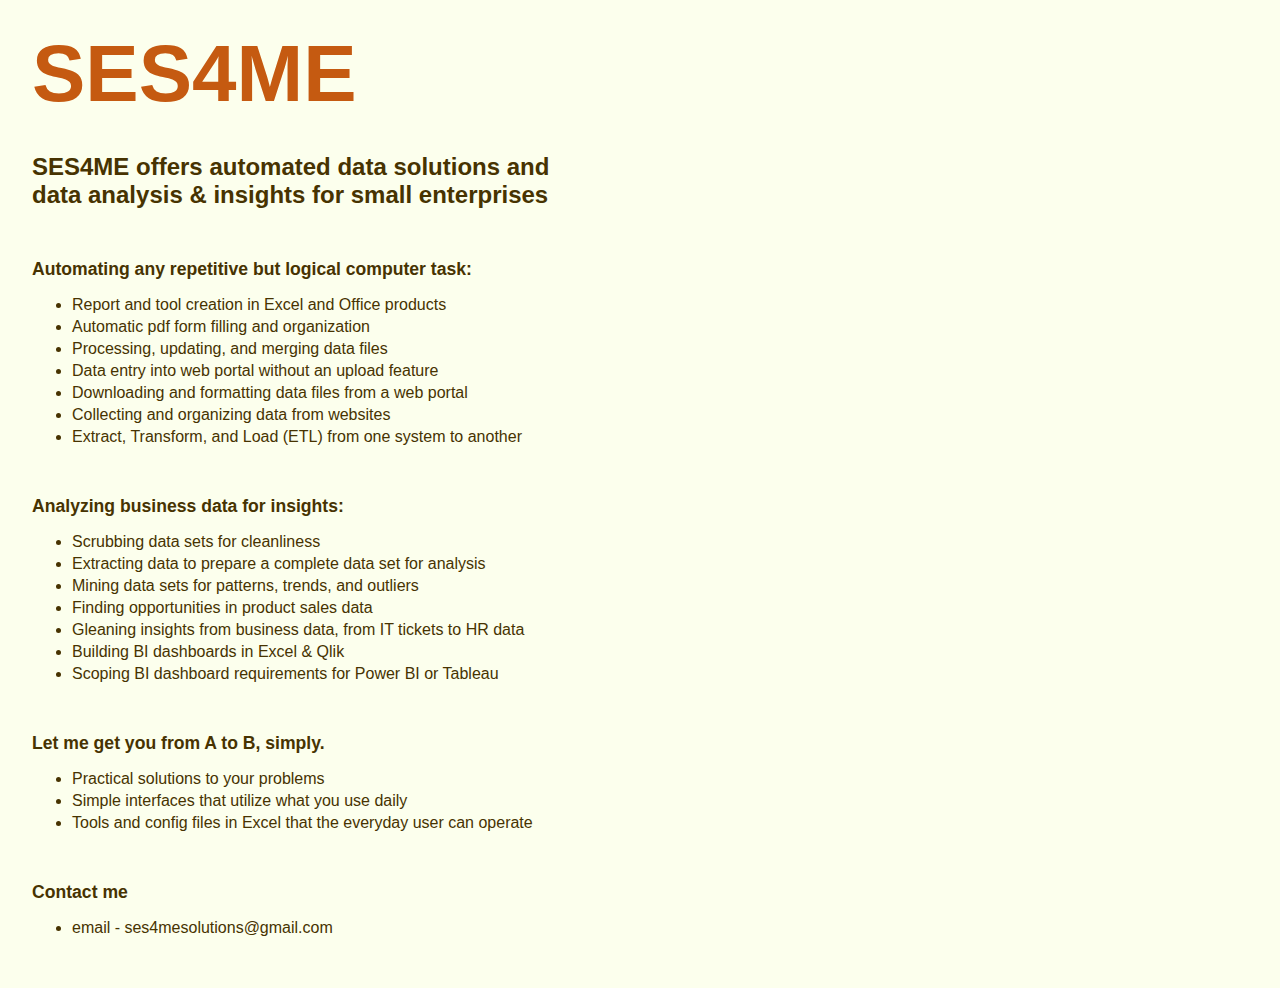
==== index.html @ 27bb4388 "Update index.html" ====
<!DOCTYPE html>

<html>
  <head>
    <meta http-equiv="content-type" content="text/html; charset=windows-1252">
	
	<style type="text/css" media="screen">
		a:link { color:#c55a11; text-decoration: none; }
		a:visited { color:#c55a11; text-decoration: none; }
		a:hover { color:#c55a11; text-decoration: none; }
		a:active { color:#c55a11; text-decoration: underline; }
		
		h1 {
		  display: block;
		  font-size: 5em;
		  margin-top: 0.12em;
		  margin-bottom: 0.12em;
		  margin-left: 0;
		  margin-right: 0;
		  font-weight: 900;
		  font-family: Arial;
		}
		
		h3 {
		  display: block;
		  font-size: 1.5em;
		  margin-top: 0.12em;
		  margin-bottom: 0.12em;
		  margin-left: 0;
		  margin-right: 0;
		  font-weight: 600;
		  font-family: Arial;
		}
		
		h4 {
		  display: block;
		  font-size: 1.1em;
		  margin-top: 0.8em;
		  margin-bottom: 0.8em;
		  margin-left: 0;
		  margin-right: 0;
		  font-weight: 600;
		  font-family: Arial;
		}
		
		body {
		  display: block;
		  font-size: 1em;
		  margin-top: 0.15em;
		  margin-bottom: 0.15em;
		  margin-left: 1em;
		  margin-right: 1em;
		  font-weight: 100;
		  font-family: Arial;
		  padding: 1em;
		}
		
		li {
		  margin-top: 0.25em;
		  margin-bottom: 0.25em;
		}
		
		p {
		  padding-top: 1px;
		}
		
		.bleft { max-width: 600px; }
		.header2 { max-width: 560px; }
		
		
	</style>
	
	
	
	
  </head>
  
  <body style="background-color: #fcffed; color: #473301; background-image: url(); background-repeat: no-repeat; background-size: 100%; ">

    
	<div class="bleft">
	<a href="http://www.ses4.me"><h1>SES4ME</h1></a>
	
	<div class="header2">
	<p><h3>SES4ME offers automated data solutions and data analysis & insights for small enterprises</h3></p>
	</div>
	
	<p><h4>Automating any repetitive but logical computer task:</h4>
		<ul>
			<li>Report and tool creation in Excel and Office products</li>
			<li>Automatic pdf form filling and organization</li>
			<li>Processing, updating, and merging data files</li>
			<li>Data entry into web portal without an upload feature</li>
			<li>Downloading and formatting data files from a web portal</li>
			<li>Collecting and organizing data from websites</li>
			<li>Extract, Transform, and Load (ETL) from one system to another</li>
		</ul>
	</p>
	
	<p><h4>Analyzing business data for insights:</h4>
		<ul>
			<li>Scrubbing data sets for cleanliness</li>
			<li>Extracting data to prepare a complete data set for analysis</li>
			<li>Mining data sets for patterns, trends, and outliers</li>
			<li>Finding opportunities in product sales data</li>
			<li>Gleaning insights from business data, from IT tickets to HR data</li>
			<li>Building BI dashboards in Excel & Qlik</li>
			<li>Scoping BI dashboard requirements for Power BI or Tableau</li>
		</ul>
	</p>
	
	<p><h4>Let me get you from A to B, simply.</h4>
		<ul>
			<li>Practical solutions to your problems</li>
			<li>Simple interfaces that utilize what you use daily</li>
			<li>Tools and config files in Excel that the everyday user can operate</li>
		</ul>
	</p>
	</div>
	
	<p><h4>Contact me</h4>
		<ul>
			<li>email - ses4mesolutions@gmail.com</li>
		</ul>
	</p>
	</div>

  </body>
</html>
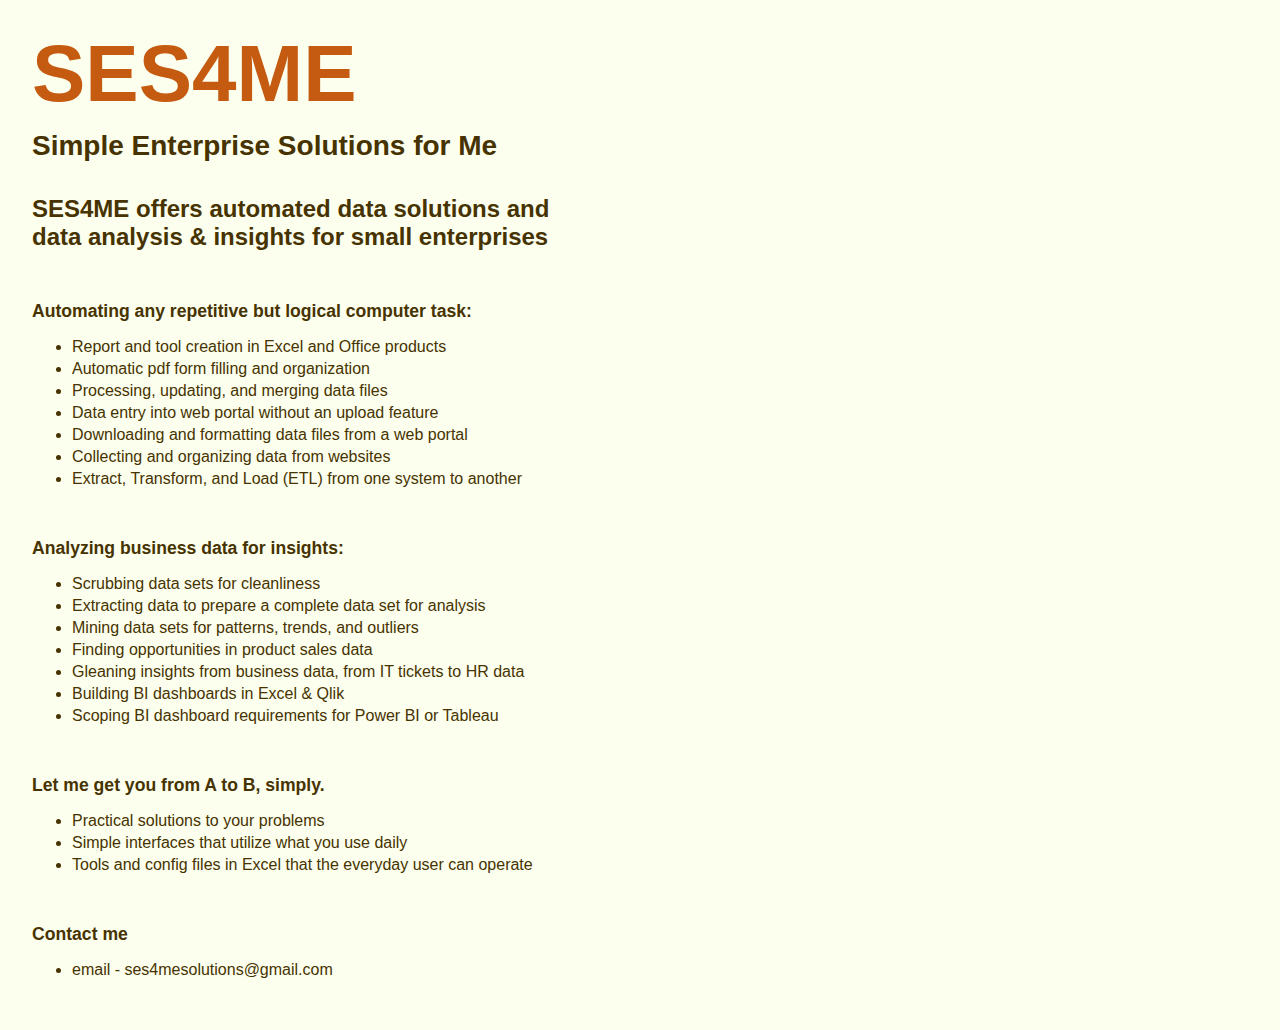
==== commit 33a9f87f: "Update index.html" ====
--- a/index.html
+++ b/index.html
@@ -18,6 +18,17 @@
 		  margin-left: 0;
 		  margin-right: 0;
 		  font-weight: 900;
+		  font-family: Arial;
+		}
+
+		h2 {
+		  display: block;
+		  font-size: 1.75em;
+		  margin-top: 0em;
+		  margin-bottom: 0.12em;
+		  margin-left: 0;
+		  margin-right: 0;
+		  font-weight: 800;
 		  font-family: Arial;
 		}
 		
@@ -80,6 +91,7 @@
     
 	<div class="bleft">
 	<a href="http://www.ses4.me"><h1>SES4ME</h1></a>
+	<h2>Simple Enterprise Solutions for Me</h2>
 	
 	<div class="header2">
 	<p><h3>SES4ME offers automated data solutions and data analysis & insights for small enterprises</h3></p>
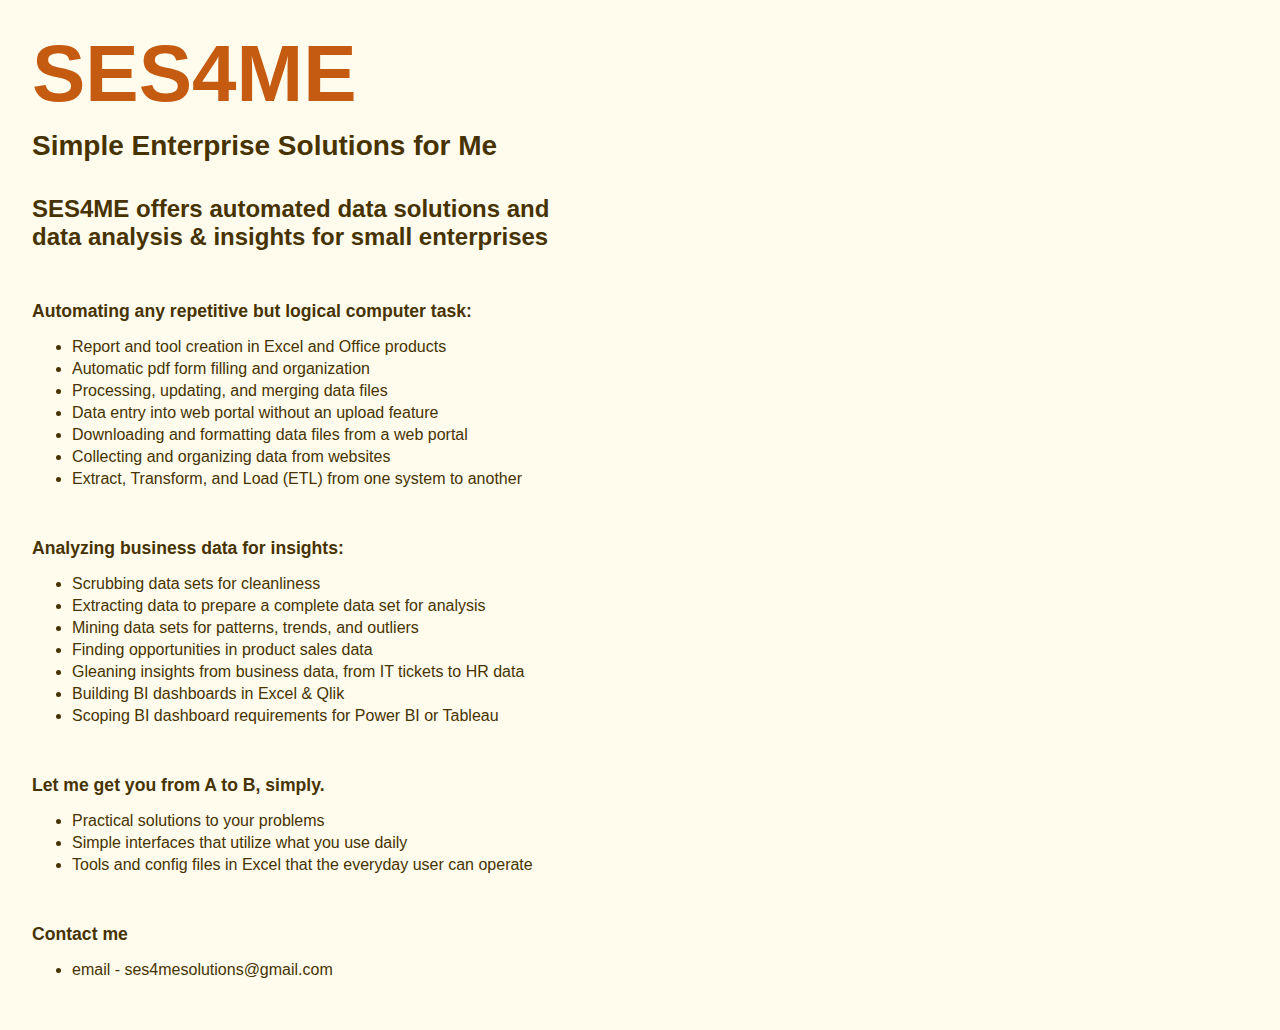
==== commit a7868fe3: "Update index.html" ====
--- a/index.html
+++ b/index.html
@@ -86,7 +86,7 @@
 	
   </head>
   
-  <body style="background-color: #fcffed; color: #473301; background-image: url(); background-repeat: no-repeat; background-size: 100%; ">
+  <body style="background-color: #fffced; color: #473301; background-image: url(); background-repeat: no-repeat; background-size: 100%; ">
 
     
 	<div class="bleft">
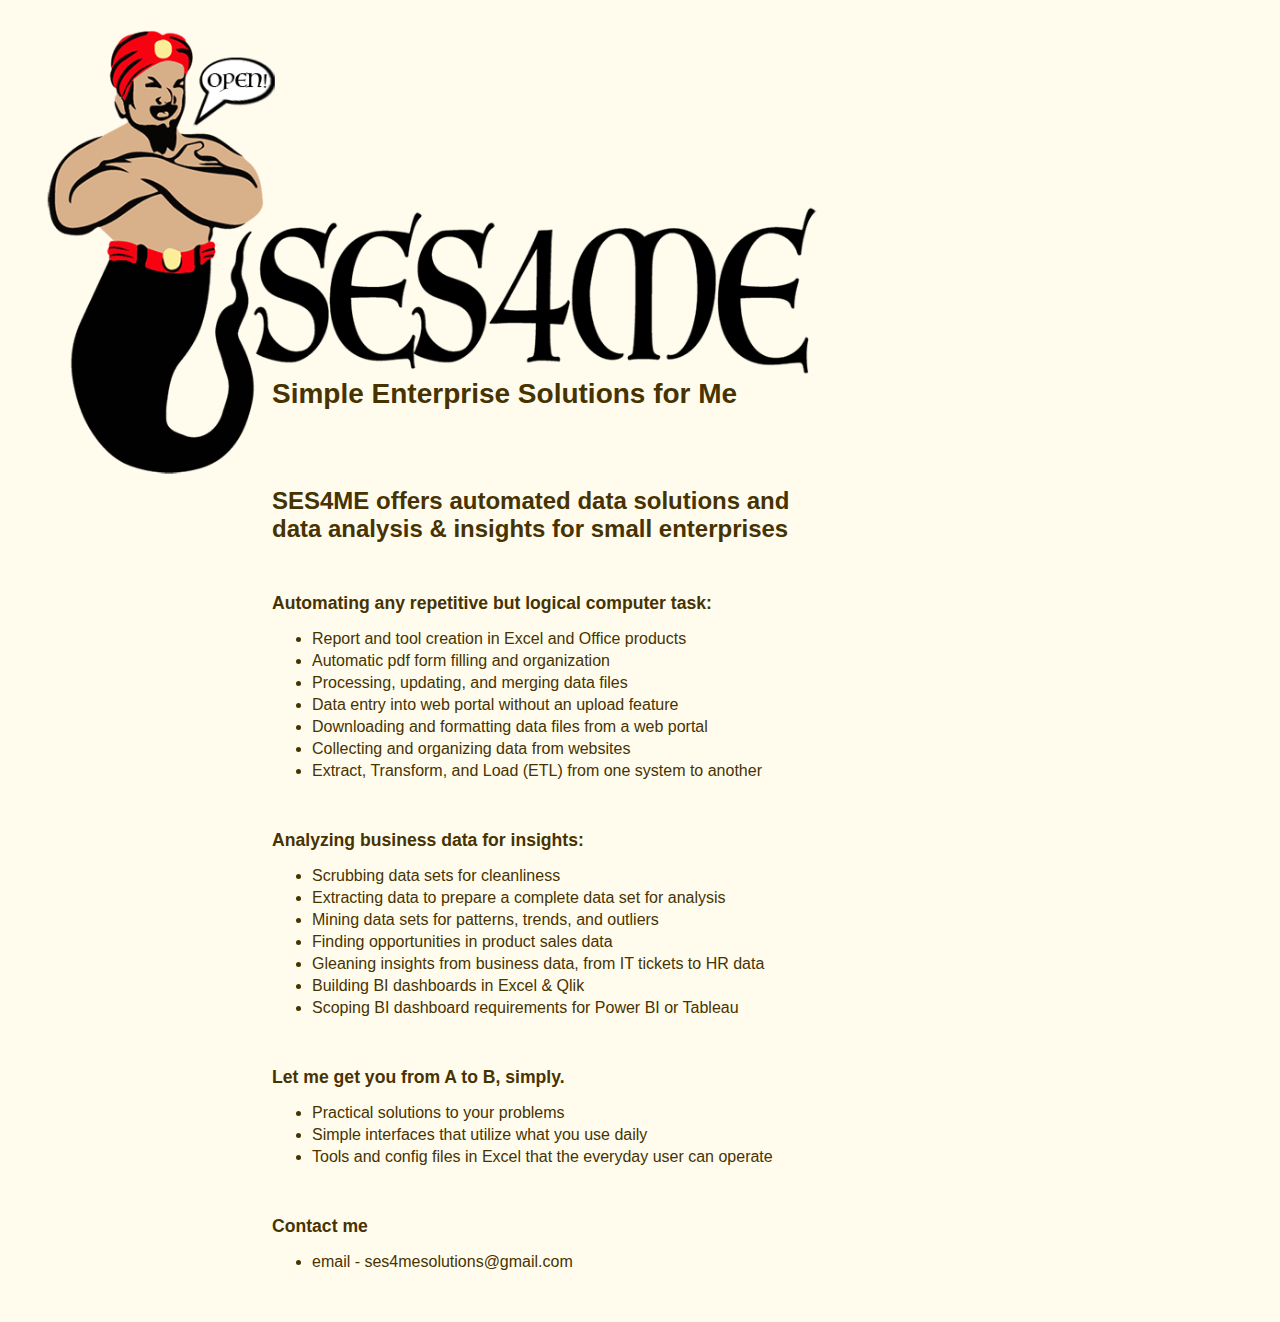
==== commit 93a185c0: "Update index.html" ====
--- a/index.html
+++ b/index.html
@@ -75,8 +75,16 @@
 		  padding-top: 1px;
 		}
 		
-		.bleft { max-width: 600px; }
-		.header2 { max-width: 560px; }
+		.bleft {
+		max-width: 600px;
+		margin-left: 240px;
+		margin-top: -110px;
+		}
+		
+		.header2 {
+		max-width: 560px;
+		margin-top: 60px;
+		}
 		
 		
 	</style>
@@ -88,9 +96,8 @@
   
   <body style="background-color: #fffced; color: #473301; background-image: url(); background-repeat: no-repeat; background-size: 100%; ">
 
-    
+    <img width="800" src="stuffs/ses4me_logo.png">
 	<div class="bleft">
-	<a href="http://www.ses4.me"><h1>SES4ME</h1></a>
 	<h2>Simple Enterprise Solutions for Me</h2>
 	
 	<div class="header2">
@@ -128,7 +135,7 @@
 			<li>Tools and config files in Excel that the everyday user can operate</li>
 		</ul>
 	</p>
-	</div>
+	
 	
 	<p><h4>Contact me</h4>
 		<ul>
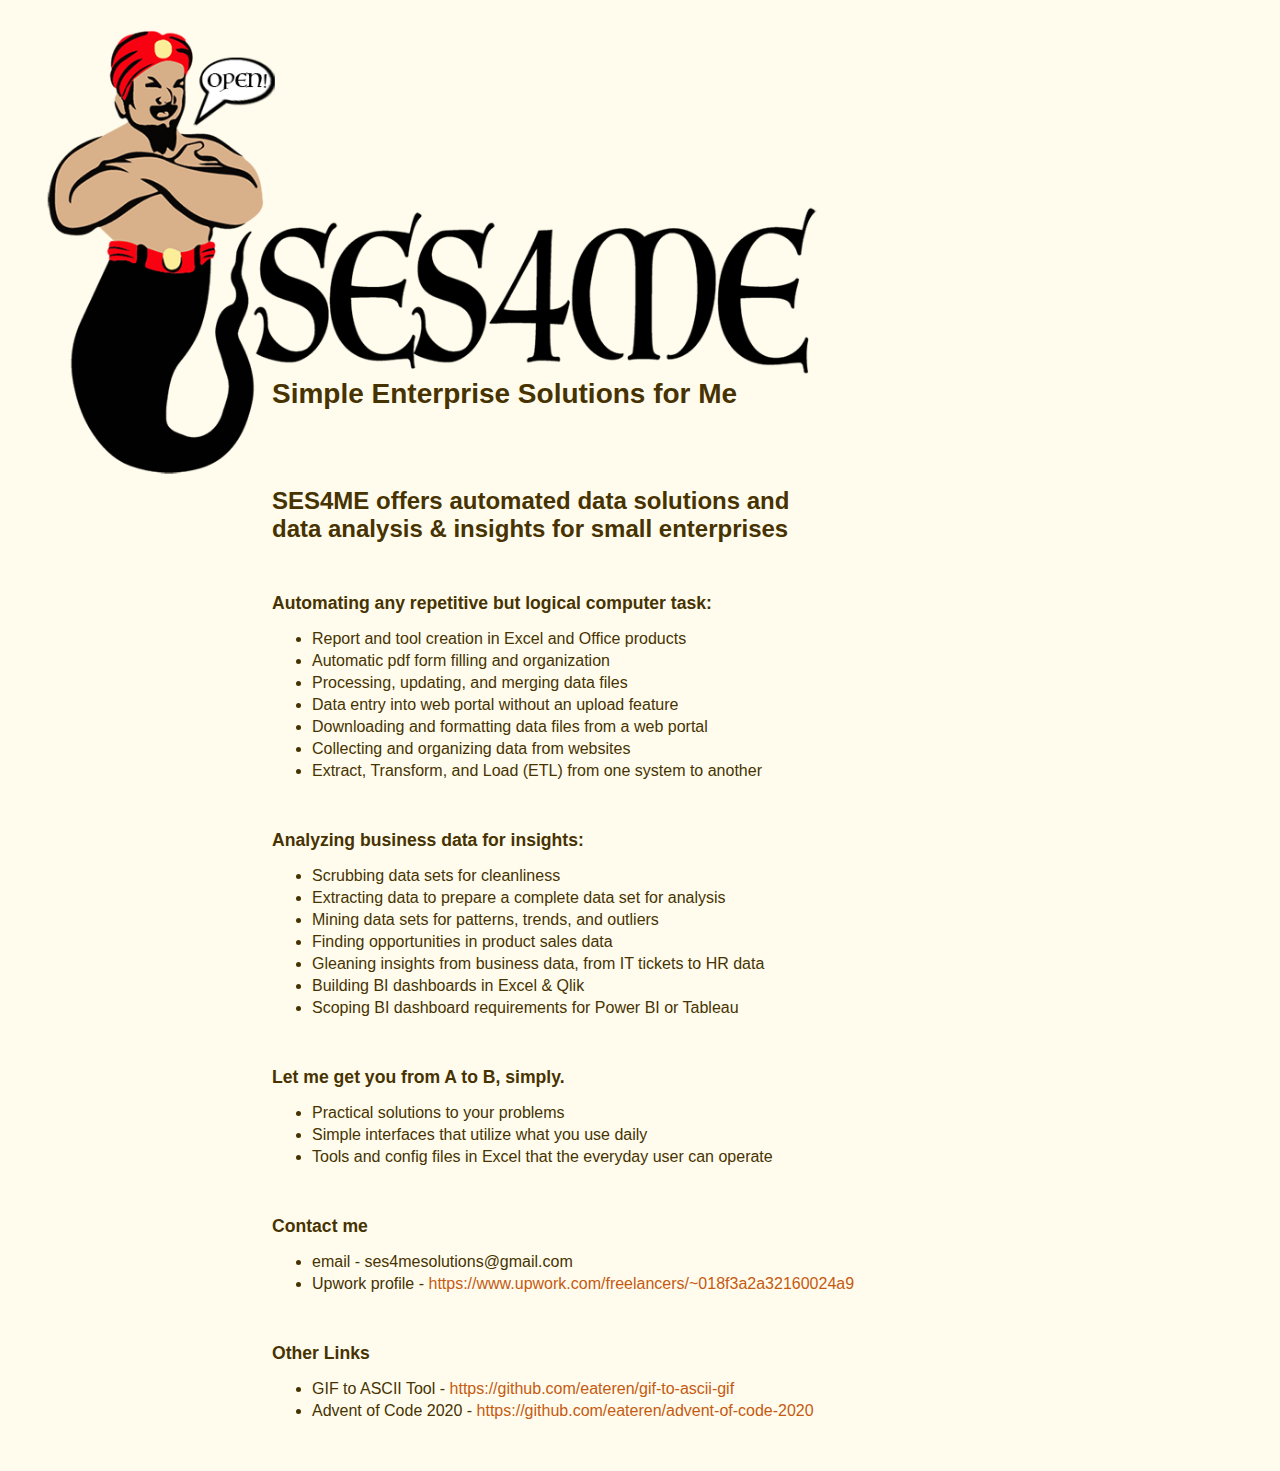
==== commit a31c86d8: "Update index.html" ====
--- a/index.html
+++ b/index.html
@@ -140,6 +140,15 @@
 	<p><h4>Contact me</h4>
 		<ul>
 			<li>email - ses4mesolutions@gmail.com</li>
+			<li>Upwork profile - <a href="https://www.upwork.com/freelancers/~018f3a2a32160024a9" target="blank">https://www.upwork.com/freelancers/~018f3a2a32160024a9</a></li>
+		</ul>
+	</p>
+
+
+	<p><h4>Other Links</h4>
+		<ul>
+			<li>GIF to ASCII Tool - <a href="https://github.com/eateren/gif-to-ascii-gif" target="blank">https://github.com/eateren/gif-to-ascii-gif</a></li>
+			<li>Advent of Code 2020 - <a href="https://github.com/eateren/advent-of-code-2020" target="blank">https://github.com/eateren/advent-of-code-2020</a></li>
 		</ul>
 	</p>
 	</div>
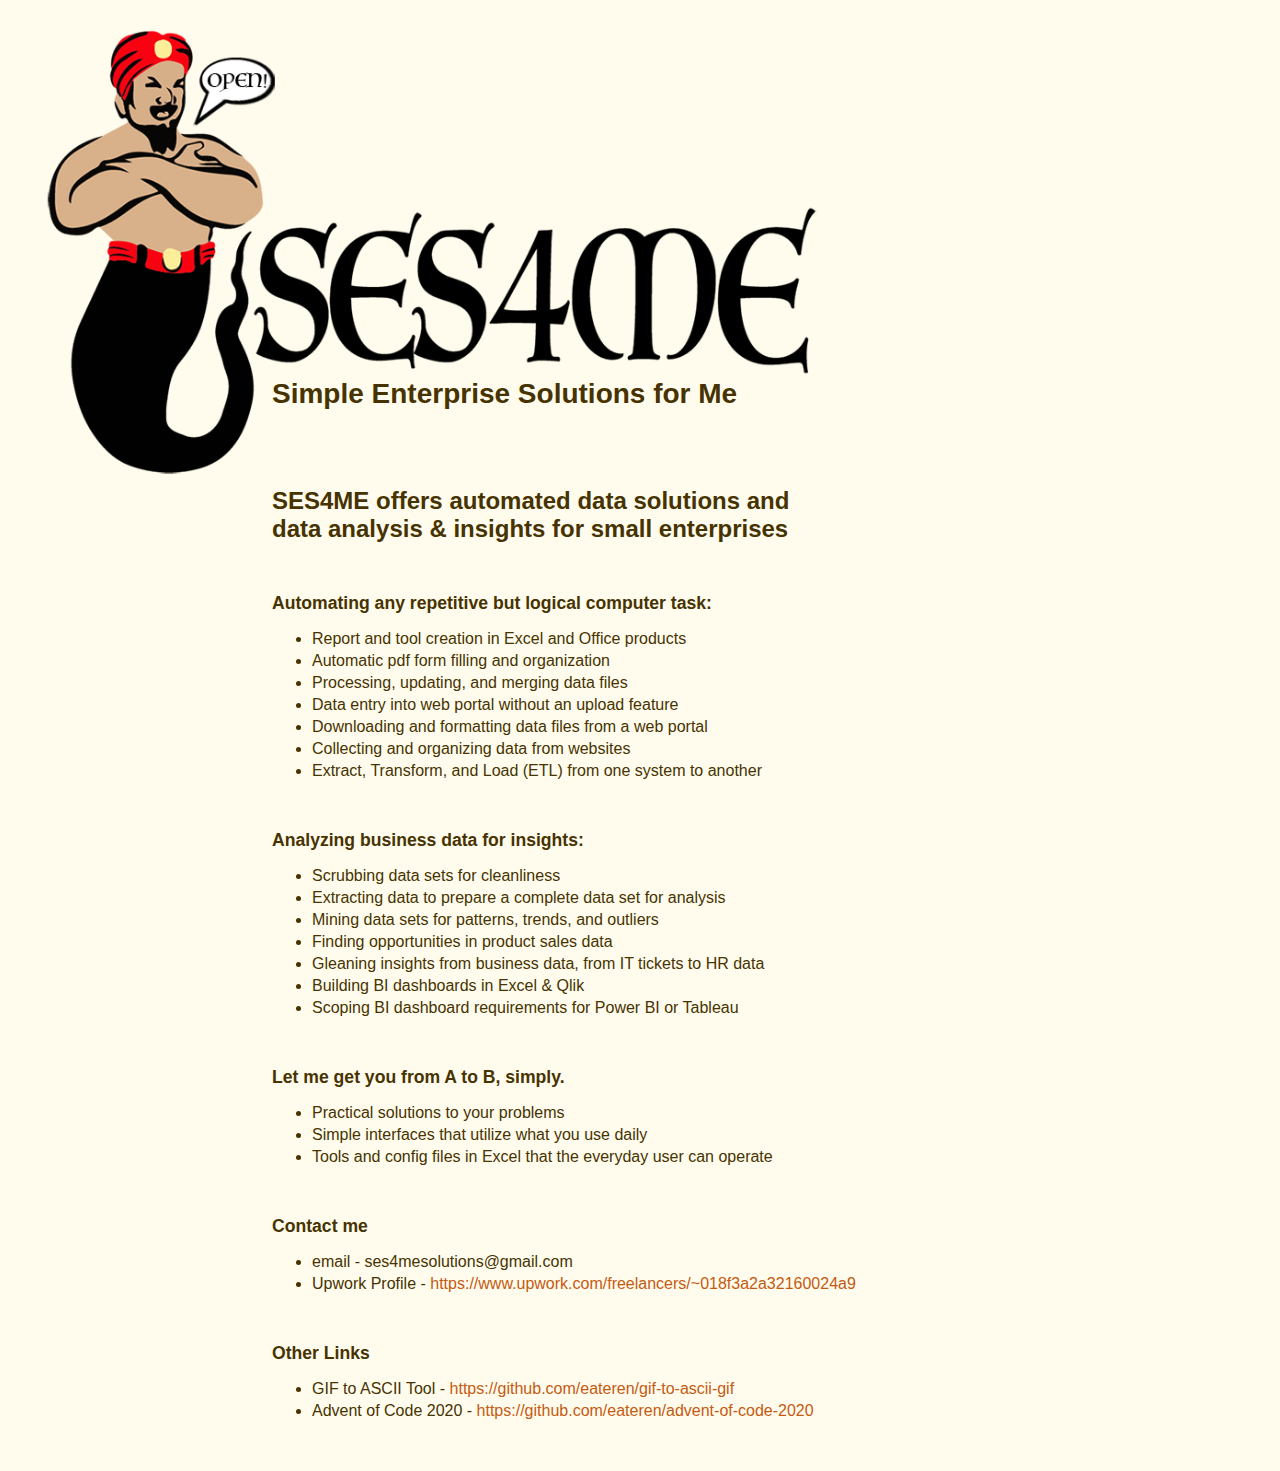
==== commit 3aafcf7d: "Update index.html" ====
--- a/index.html
+++ b/index.html
@@ -140,7 +140,7 @@
 	<p><h4>Contact me</h4>
 		<ul>
 			<li>email - ses4mesolutions@gmail.com</li>
-			<li>Upwork profile - <a href="https://www.upwork.com/freelancers/~018f3a2a32160024a9" target="blank">https://www.upwork.com/freelancers/~018f3a2a32160024a9</a></li>
+			<li>Upwork Profile - <a href="https://www.upwork.com/freelancers/~018f3a2a32160024a9" target="blank">https://www.upwork.com/freelancers/~018f3a2a32160024a9</a></li>
 		</ul>
 	</p>
 
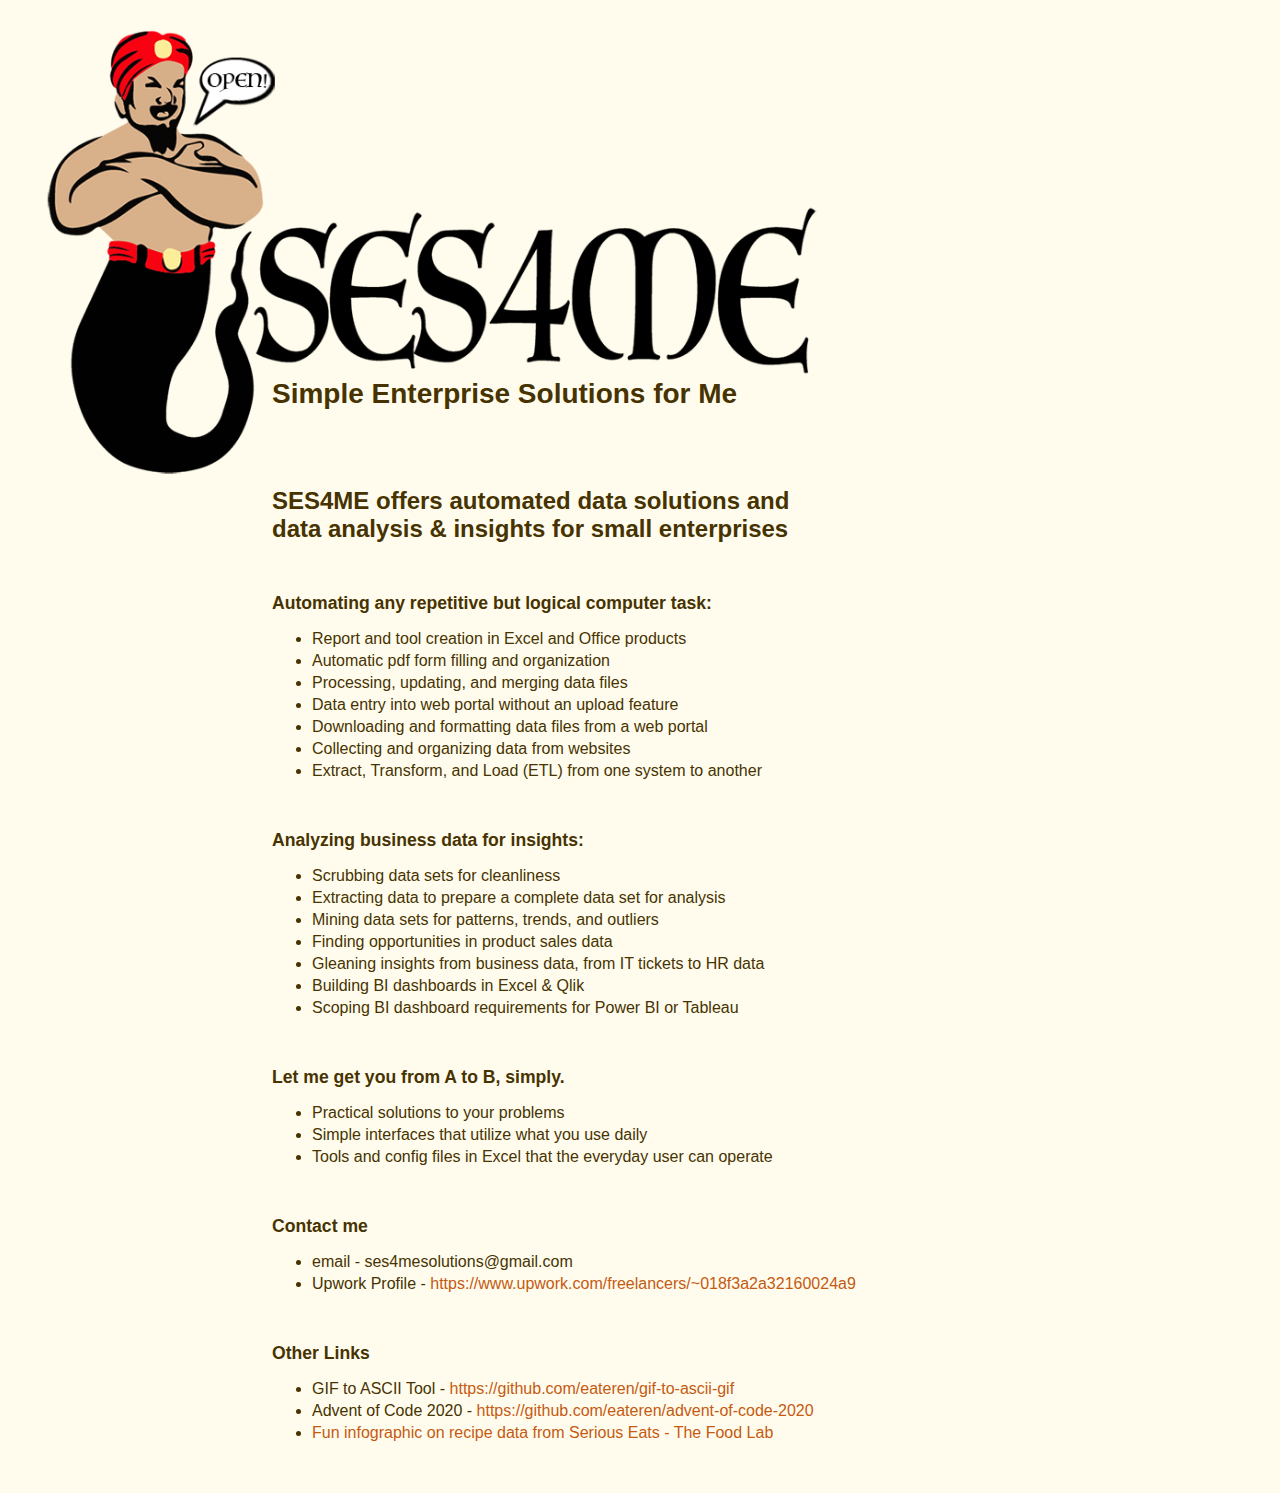
==== commit de583ec9: "Update index.html" ====
--- a/index.html
+++ b/index.html
@@ -149,6 +149,7 @@
 		<ul>
 			<li>GIF to ASCII Tool - <a href="https://github.com/eateren/gif-to-ascii-gif" target="blank">https://github.com/eateren/gif-to-ascii-gif</a></li>
 			<li>Advent of Code 2020 - <a href="https://github.com/eateren/advent-of-code-2020" target="blank">https://github.com/eateren/advent-of-code-2020</a></li>
+			<li><a href="https://i.imgur.com/kluh3Y7.png" target="blank">Fun infographic on recipe data from Serious Eats - The Food Lab</a></li>
 		</ul>
 	</p>
 	</div>
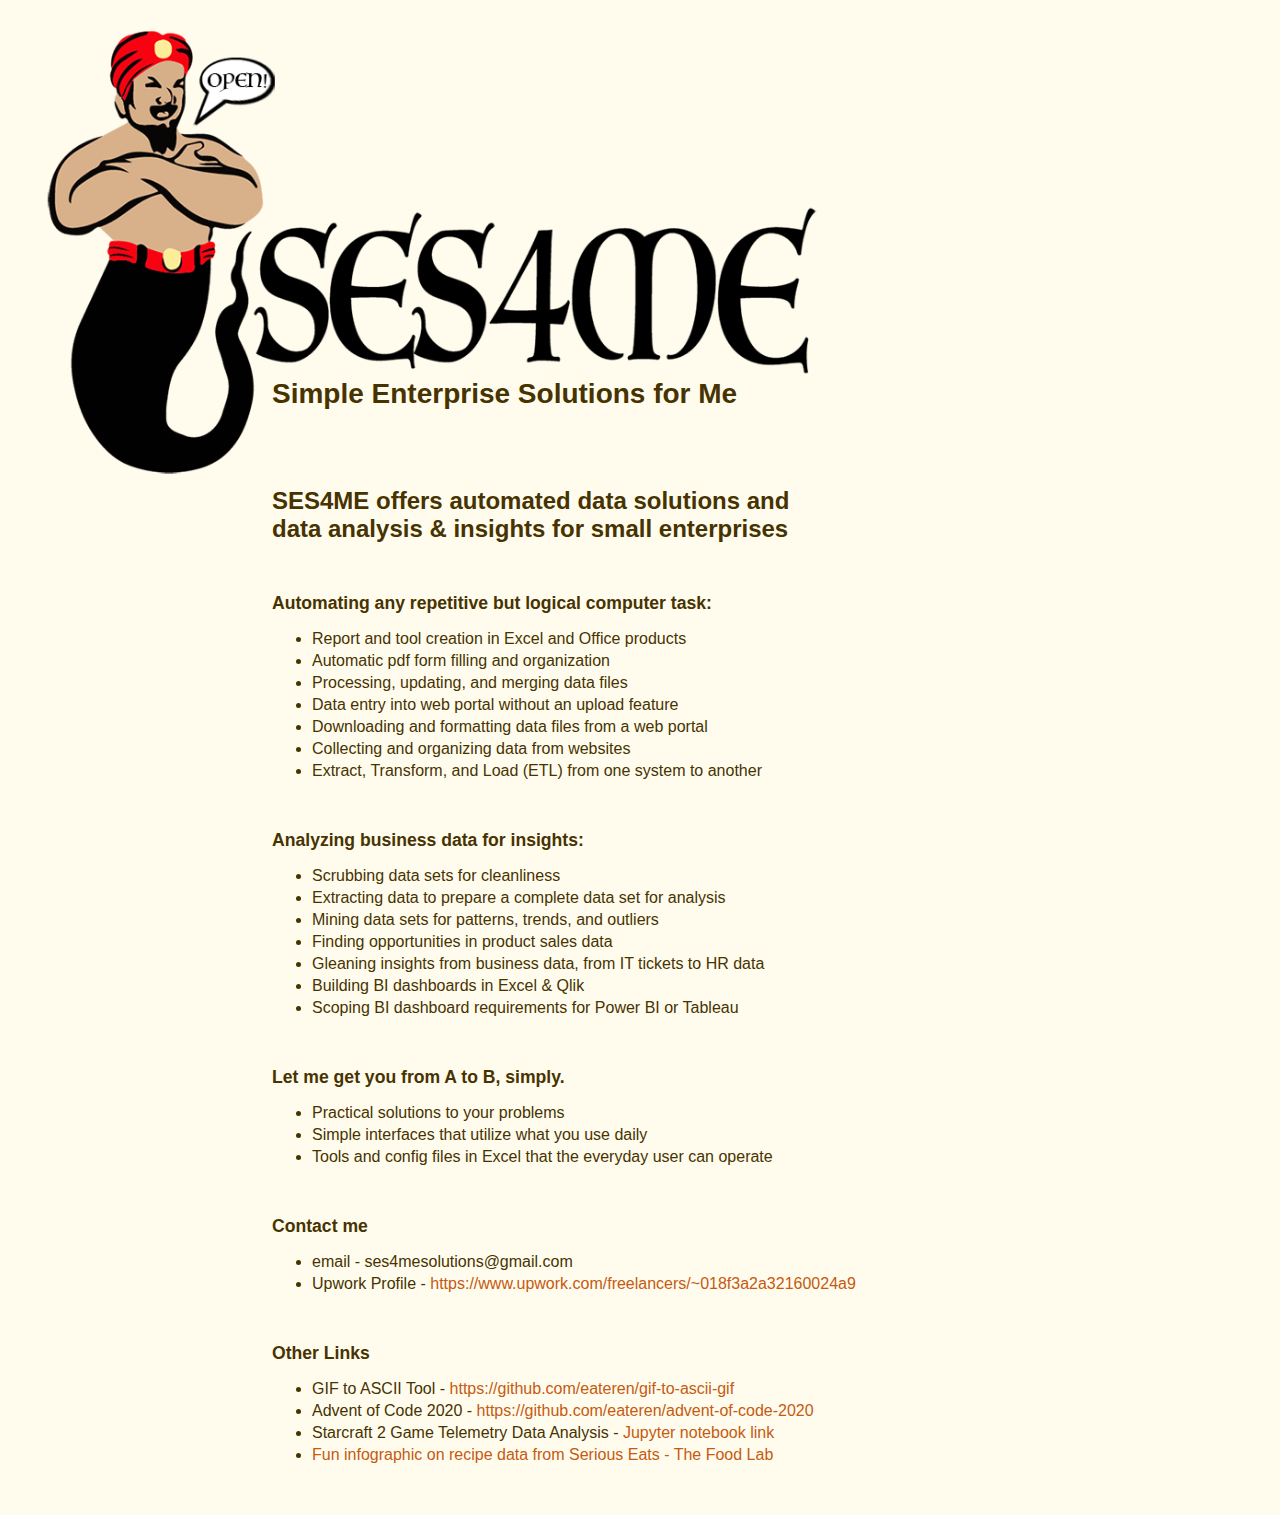
==== commit 94d24628: "Update index.html" ====
--- a/index.html
+++ b/index.html
@@ -149,6 +149,7 @@
 		<ul>
 			<li>GIF to ASCII Tool - <a href="https://github.com/eateren/gif-to-ascii-gif" target="blank">https://github.com/eateren/gif-to-ascii-gif</a></li>
 			<li>Advent of Code 2020 - <a href="https://github.com/eateren/advent-of-code-2020" target="blank">https://github.com/eateren/advent-of-code-2020</a></li>
+			<li>Starcraft 2 Game Telemetry Data Analysis - <a href="https://www.kaggle.com/eateren/starcraft-2-game-session-data-analysis-practice-an" target="blank">Jupyter notebook link</a></li>
 			<li><a href="https://i.imgur.com/kluh3Y7.png" target="blank">Fun infographic on recipe data from Serious Eats - The Food Lab</a></li>
 		</ul>
 	</p>
